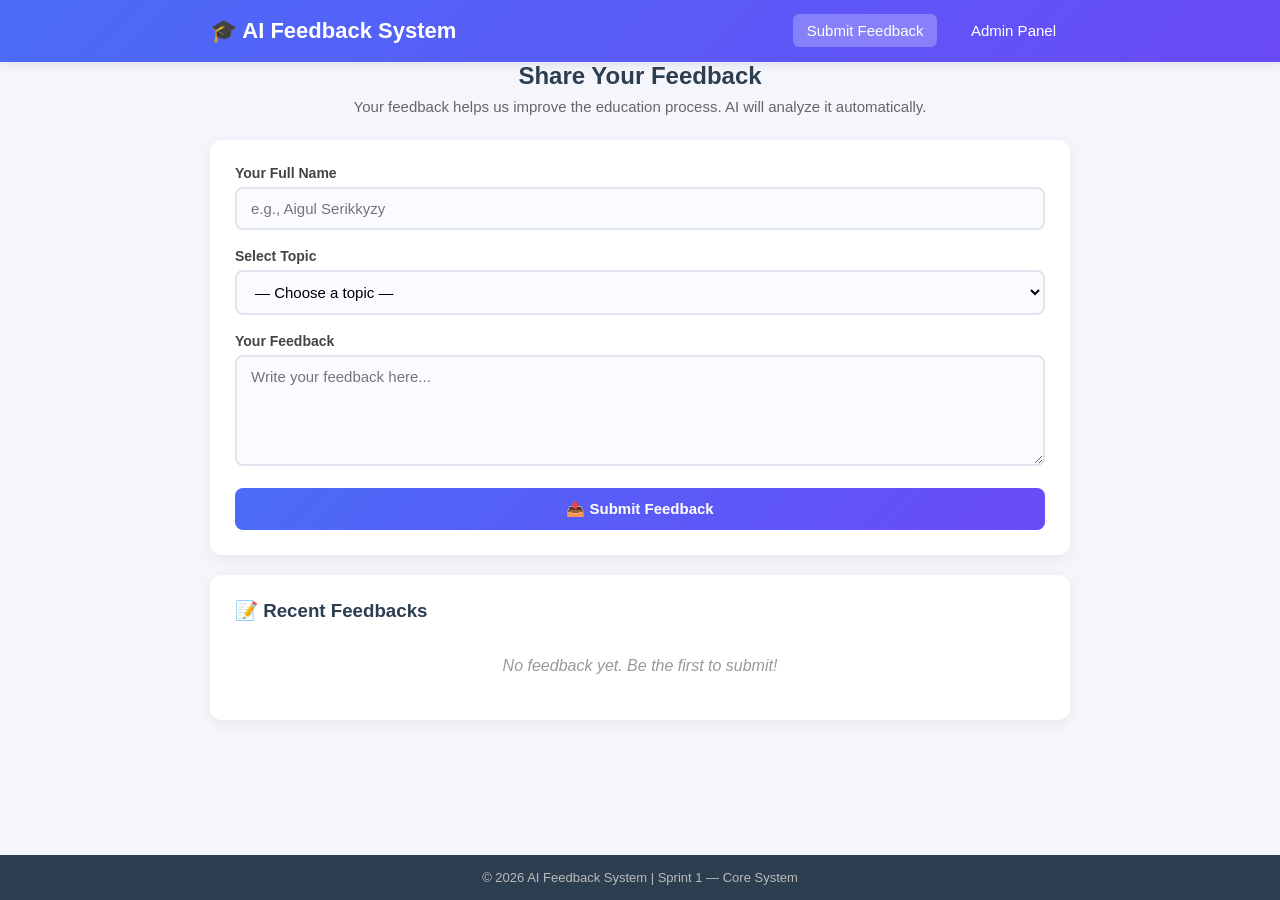
==== index.html @ 0865d9b7 "Sprint 1 checkpoint before Sprint 2 implementation Co-authored-by: Cursor <cursoragent@cursor.com>" ====
<!DOCTYPE html>
<html lang="en">
<head>
    <meta charset="UTF-8">
    <meta name="viewport" content="width=device-width, initial-scale=1.0">
    <title>AI Feedback System — Submit Feedback</title>
    <link rel="stylesheet" href="style.css">
</head>
<body>

    <!-- HEADER -->
    <header>
        <div class="container header-inner">
            <h1>🎓 AI Feedback System</h1>
            <nav>
                <a href="index.html" class="active">Submit Feedback</a>
                <a href="admin.html">Admin Panel</a>
            </nav>
        </div>
    </header>

    <!-- MAIN -->
    <main class="container">
        <section class="hero">
            <h2>Share Your Feedback</h2>
            <p>Your feedback helps us improve the education process. AI will analyze it automatically.</p>
        </section>

        <!-- FEEDBACK FORM -->
        <section class="card">
            <form id="feedbackForm">
                <div class="form-group">
                    <label for="studentName">Your Full Name</label>
                    <input type="text" id="studentName" placeholder="e.g., Aigul Serikkyzy" required>
                </div>

                <div class="form-group">
                    <label for="topic">Select Topic</label>
                    <select id="topic" required>
                        <option value="">— Choose a topic —</option>
                        <option value="Teacher">👨‍🏫 Teacher</option>
                        <option value="Library">📚 Library</option>
                        <option value="Schedule">📅 Schedule</option>
                        <option value="Cafeteria">🍽️ Cafeteria</option>
                        <option value="Dormitory">🏠 Dormitory</option>
                        <option value="Other">📌 Other</option>
                    </select>
                </div>

                <div class="form-group">
                    <label for="feedbackText">Your Feedback</label>
                    <textarea id="feedbackText" rows="5" placeholder="Write your feedback here..." required></textarea>
                </div>

                <button type="submit" class="btn-primary">📤 Submit Feedback</button>
            </form>

            <div id="successMsg" class="success-msg"></div>
        </section>

        <!-- RECENT FEEDBACKS -->
        <section class="card">
            <h3>📝 Recent Feedbacks</h3>
            <div id="recentFeedbacks"></div>
        </section>
    </main>

    <footer>
        <p>© 2026 AI Feedback System | Sprint 1 — Core System</p>
    </footer>

    <script src="script.js"></script>
</body>
</html>
---- style.css ----
* {
    margin: 0;
    padding: 0;
    box-sizing: border-box;
    font-family: 'Segoe UI', Tahoma, sans-serif;
}

body {
    background: #f4f6fb;
    color: #333;
    min-height: 100vh;
    display: flex;
    flex-direction: column;
}

.container {
    max-width: 900px;
    margin: 0 auto;
    padding: 0 20px;
    width: 100%;
}

/* HEADER */
header {
    background: linear-gradient(135deg, #4a6cf7, #6a4af7);
    color: white;
    padding: 18px 0;
    box-shadow: 0 2px 10px rgba(0,0,0,0.1);
}

.header-inner {
    display: flex;
    justify-content: space-between;
    align-items: center;
    flex-wrap: wrap;
    gap: 10px;
}

header h1 {
    font-size: 22px;
}

nav a {
    color: white;
    text-decoration: none;
    margin-left: 15px;
    padding: 8px 14px;
    border-radius: 6px;
    transition: 0.3s;
    font-size: 15px;
}

nav a:hover, nav a.active {
    background: rgba(255,255,255,0.25);
}

/* MAIN */
main {
    flex: 1;
    padding: 30px 0;
}

.hero {
    text-align: center;
    margin-bottom: 25px;
}

.hero h2 {
    color: #2c3e50;
    margin-bottom: 8px;
}

.hero p {
    color: #666;
    font-size: 15px;
}

/* CARD */
.card {
    background: white;
    border-radius: 12px;
    padding: 25px;
    margin-bottom: 20px;
    box-shadow: 0 4px 15px rgba(0,0,0,0.06);
}

.card h3 {
    margin-bottom: 15px;
    color: #2c3e50;
}

/* FORM */
.form-group {
    margin-bottom: 18px;
}

.form-group label {
    display: block;
    margin-bottom: 6px;
    font-weight: 600;
    color: #444;
    font-size: 14px;
}

.form-group input,
.form-group select,
.form-group textarea {
    width: 100%;
    padding: 11px 14px;
    border: 2px solid #e0e4ec;
    border-radius: 8px;
    font-size: 15px;
    transition: 0.3s;
    background: #fafbff;
}

.form-group input:focus,
.form-group select:focus,
.form-group textarea:focus {
    border-color: #4a6cf7;
    outline: none;
    background: white;
}

textarea {
    resize: vertical;
}

/* BUTTONS */
.btn-primary {
    background: linear-gradient(135deg, #4a6cf7, #6a4af7);
    color: white;
    border: none;
    padding: 12px 28px;
    border-radius: 8px;
    font-size: 15px;
    font-weight: 600;
    cursor: pointer;
    transition: 0.3s;
    width: 100%;
}

.btn-primary:hover {
    transform: translateY(-2px);
    box-shadow: 0 6px 15px rgba(74,108,247,0.4);
}

.btn-danger {
    background: #e74c3c;
    color: white;
    border: none;
    padding: 8px 18px;
    border-radius: 6px;
    cursor: pointer;
    font-size: 14px;
}

.btn-danger:hover {
    background: #c0392b;
}

/* SUCCESS / ERROR */
.success-msg {
    margin-top: 15px;
    padding: 12px;
    border-radius: 8px;
    background: #d4edda;
    color: #155724;
    display: none;
    font-size: 14px;
}

.error-msg {
    color: #e74c3c;
    font-size: 14px;
    margin-top: 10px;
}

.hint {
    margin-top: 12px;
    color: #888;
    font-size: 13px;
    text-align: center;
}

/* FEEDBACK CARD */
.feedback-item {
    background: #f9faff;
    border-left: 4px solid #4a6cf7;
    padding: 15px;
    border-radius: 8px;
    margin-bottom: 12px;
}

.feedback-item .meta {
    display: flex;
    justify-content: space-between;
    flex-wrap: wrap;
    margin-bottom: 8px;
    font-size: 13px;
    color: #888;
}

.feedback-item .topic-tag {
    background: #4a6cf7;
    color: white;
    padding: 3px 10px;
    border-radius: 20px;
    font-size: 12px;
    display: inline-block;
}

.feedback-item .name {
    font-weight: 700;
    color: #2c3e50;
}

.feedback-item .text {
    color: #444;
    line-height: 1.5;
    margin-top: 8px;
}

.empty {
    text-align: center;
    color: #999;
    padding: 20px;
    font-style: italic;
}

/* ADMIN */
.admin-header {
    display: flex;
    justify-content: space-between;
    align-items: center;
    margin-bottom: 20px;
}

.stats {
    display: grid;
    grid-template-columns: repeat(3, 1fr);
    gap: 15px;
    margin-bottom: 20px;
}

.stat-box {
    background: linear-gradient(135deg, #4a6cf7, #6a4af7);
    color: white;
    padding: 18px;
    border-radius: 10px;
    text-align: center;
}

.stat-num {
    display: block;
    font-size: 26px;
    font-weight: 700;
}

.stat-label {
    font-size: 13px;
    opacity: 0.9;
}

.hidden {
    display: none;
}

/* FOOTER */
footer {
    background: #2c3e50;
    color: #bbb;
    text-align: center;
    padding: 15px 0;
    font-size: 13px;
    margin-top: auto;
}

/* MOBILE */
@media (max-width: 600px) {
    .header-inner {
        flex-direction: column;
        text-align: center;
    }
    nav a {
        margin: 0 5px;
    }
    .stats {
        grid-template-columns: 1fr;
    }
}
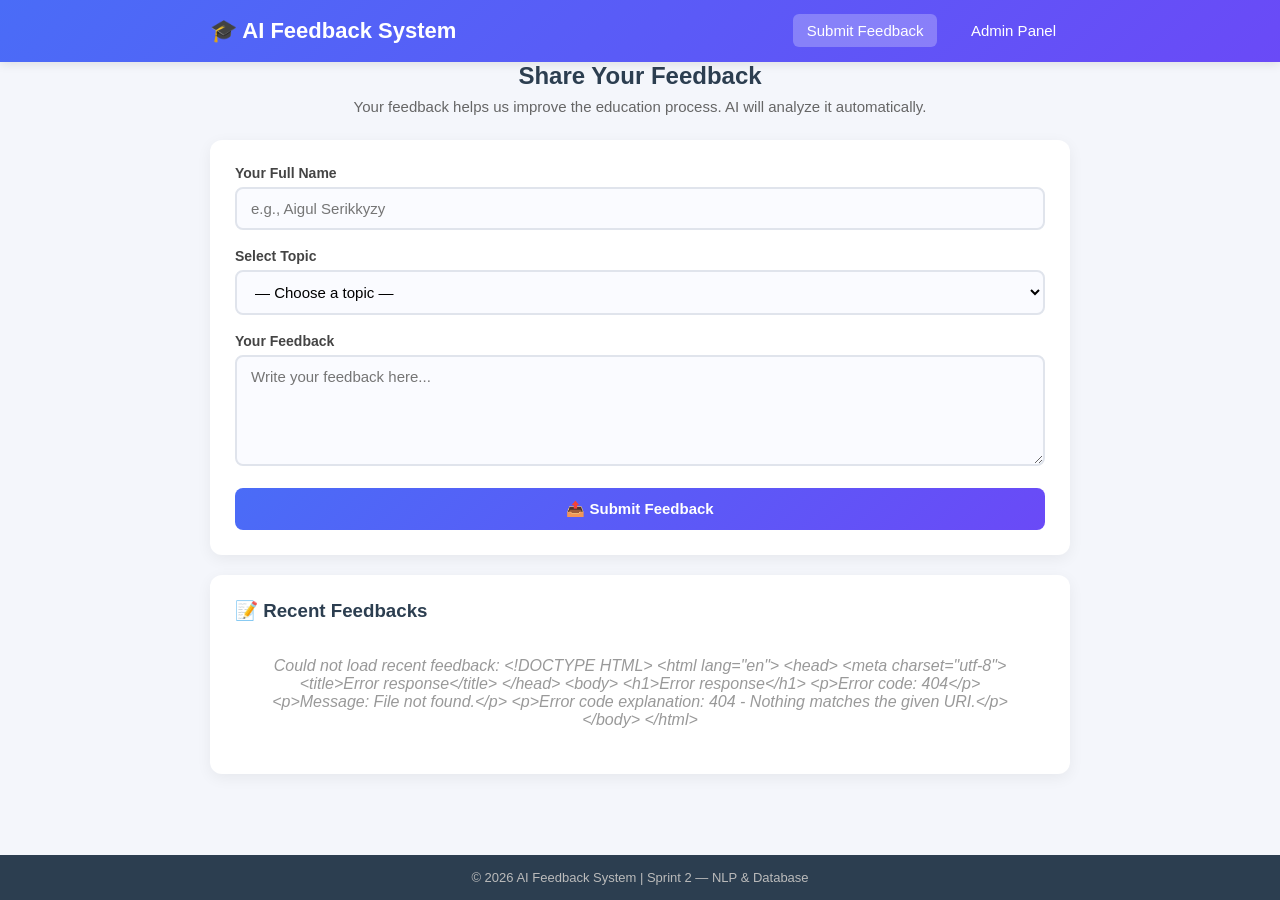
==== commit d6cb85e5: "Complete Sprint 2 AI Feedback System" ====
--- a/index.html
+++ b/index.html
@@ -55,6 +55,7 @@
                 <button type="submit" class="btn-primary">📤 Submit Feedback</button>
             </form>
 
+            <div id="analysisResult"></div>
             <div id="successMsg" class="success-msg"></div>
         </section>
 
@@ -66,9 +67,10 @@
     </main>
 
     <footer>
-        <p>© 2026 AI Feedback System | Sprint 1 — Core System</p>
+        <p>© 2026 AI Feedback System | Sprint 2 — NLP & Database</p>
     </footer>
 
+    <script src="api.js"></script>
     <script src="script.js"></script>
 </body>
 </html>
--- a/style.css
+++ b/style.css
@@ -241,6 +241,131 @@
     grid-template-columns: repeat(3, 1fr);
     gap: 15px;
     margin-bottom: 20px;
+}
+
+.stats-wide {
+    grid-template-columns: repeat(auto-fit, minmax(110px, 1fr));
+}
+
+.filters-row {
+    display: grid;
+    grid-template-columns: repeat(auto-fit, minmax(180px, 1fr));
+    gap: 12px;
+}
+
+.badges-row {
+    display: flex;
+    flex-wrap: wrap;
+    gap: 8px;
+    align-items: center;
+    margin: 8px 0;
+}
+
+.badge {
+    display: inline-block;
+    padding: 3px 10px;
+    border-radius: 20px;
+    font-size: 12px;
+    font-weight: 600;
+}
+
+.badge-positive {
+    background: #d4edda;
+    color: #155724;
+}
+
+.badge-negative {
+    background: #f8d7da;
+    color: #721c24;
+}
+
+.badge-neutral {
+    background: #e2e3e5;
+    color: #383d41;
+}
+
+.badge-lang {
+    background: #e8ecff;
+    color: #334;
+}
+
+.conf {
+    font-size: 12px;
+    color: #666;
+}
+
+.analysis-panel {
+    margin-top: 16px;
+    padding: 14px;
+    border-radius: 8px;
+    background: #f3f6ff;
+    border: 1px solid #dbe3ff;
+}
+
+.analysis-panel h4 {
+    margin-bottom: 10px;
+    color: #2c3e50;
+}
+
+.loading {
+    color: #666;
+    font-style: italic;
+    margin-top: 12px;
+}
+
+.intensity-card {
+    margin-top: 10px;
+}
+
+.intensity-head {
+    display: flex;
+    justify-content: space-between;
+    gap: 10px;
+    font-size: 14px;
+    margin-bottom: 6px;
+}
+
+.intensity-level {
+    font-weight: 700;
+    color: #4a6cf7;
+}
+
+.progress-track {
+    height: 10px;
+    background: #e9ecf5;
+    border-radius: 999px;
+    overflow: hidden;
+}
+
+.progress-fill {
+    height: 100%;
+    border-radius: 999px;
+    transition: width 0.4s ease;
+}
+
+.bar-positive {
+    background: linear-gradient(90deg, #27ae60, #2ecc71);
+}
+
+.bar-negative {
+    background: linear-gradient(90deg, #c0392b, #e74c3c);
+}
+
+.bar-neutral {
+    background: #95a5a6;
+}
+
+.intensity-note,
+.intensity-na {
+    font-size: 12px;
+    color: #777;
+    margin-top: 6px;
+}
+
+.saved-ok {
+    margin-top: 10px;
+    font-size: 13px;
+    color: #155724;
 }
 
 .stat-box {
